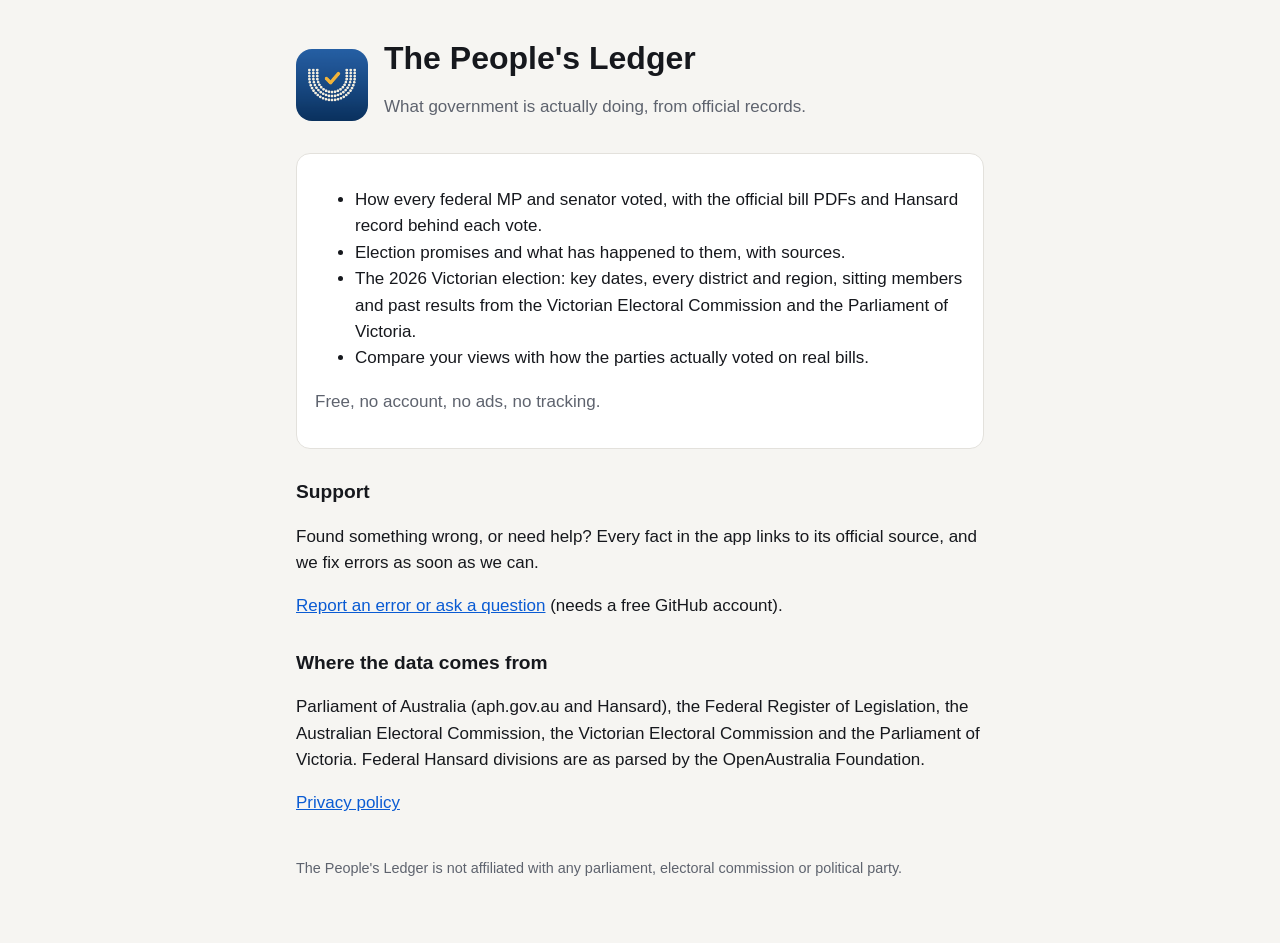
==== index.html @ 7ad3bb3e "Website, privacy policy and data feed for The People's Ledger Co-Authored-By: Claude Opus 5.5 (1M co" ====
<!doctype html>
<html lang="en">
<head>
  <meta charset="utf-8">
  <meta name="viewport" content="width=device-width, initial-scale=1">
  <title>The People's Ledger</title>
  <meta name="description" content="What the Australian Parliament is actually doing, from official records: how every MP voted, the bills behind each vote, election promises and the 2026 Victorian election.">
  <link rel="icon" href="icon.png">
  <link rel="stylesheet" href="style.css">
</head>
<body>
  <main>
    <div class="hero">
      <img src="icon.png" alt="">
      <div>
        <h1>The People's Ledger</h1>
        <p class="muted">What government is actually doing, from official records.</p>
      </div>
    </div>

    <div class="card">
      <ul>
        <li>How every federal MP and senator voted, with the official bill PDFs and Hansard record behind each vote.</li>
        <li>Election promises and what has happened to them, with sources.</li>
        <li>The 2026 Victorian election: key dates, every district and region, sitting members and past results from the Victorian Electoral Commission and the Parliament of Victoria.</li>
        <li>Compare your views with how the parties actually voted on real bills.</li>
      </ul>
      <p class="muted">Free, no account, no ads, no tracking.</p>
    </div>

    <h2 id="support">Support</h2>
    <p>Found something wrong, or need help? Every fact in the app links to its official source, and we fix errors as soon as we can.</p>
    <p><a href="https://github.com/berginj92-rgb/peoples-ledger/issues/new">Report an error or ask a question</a> (needs a free GitHub account).</p>

    <h2>Where the data comes from</h2>
    <p>Parliament of Australia (aph.gov.au and Hansard), the Federal Register of Legislation, the Australian Electoral Commission, the Victorian Electoral Commission and the Parliament of Victoria. Federal Hansard divisions are as parsed by the OpenAustralia Foundation.</p>

    <p><a href="privacy.html">Privacy policy</a></p>
    <footer>The People's Ledger is not affiliated with any parliament, electoral commission or political party.</footer>
  </main>
</body>
</html>
---- style.css ----
:root { --bg: #F6F5F2; --card: #FFFFFF; --text: #16181D; --muted: #5E636E; --border: #E3E1DC; --accent: #1D4E89; --link: #0A5BD3; }
@media (prefers-color-scheme: dark) { :root { --bg: #0E1013; --card: #181B20; --text: #F2F3F5; --muted: #A3A8B3; --border: #2A2E35; --accent: #8DB6EA; --link: #6FB1FF; } }
* { box-sizing: border-box; }
body { margin: 0; background: var(--bg); color: var(--text); font: 17px/1.55 -apple-system, BlinkMacSystemFont, "Segoe UI", Roboto, sans-serif; }
main { max-width: 720px; margin: 0 auto; padding: 32px 16px 64px; }
h1 { font-size: 2rem; line-height: 1.15; margin: 8px 0 4px; }
h2 { font-size: 1.2rem; margin: 28px 0 6px; }
p, li { color: var(--text); }
.muted, .updated { color: var(--muted); }
a { color: var(--link); }
.card { background: var(--card); border: 1px solid var(--border); border-radius: 14px; padding: 16px 18px; margin: 16px 0; }
.hero { display: flex; gap: 16px; align-items: center; }
.hero img { width: 72px; height: 72px; border-radius: 16px; }
.back a { text-decoration: none; }
footer { color: var(--muted); font-size: 0.9rem; margin-top: 40px; }
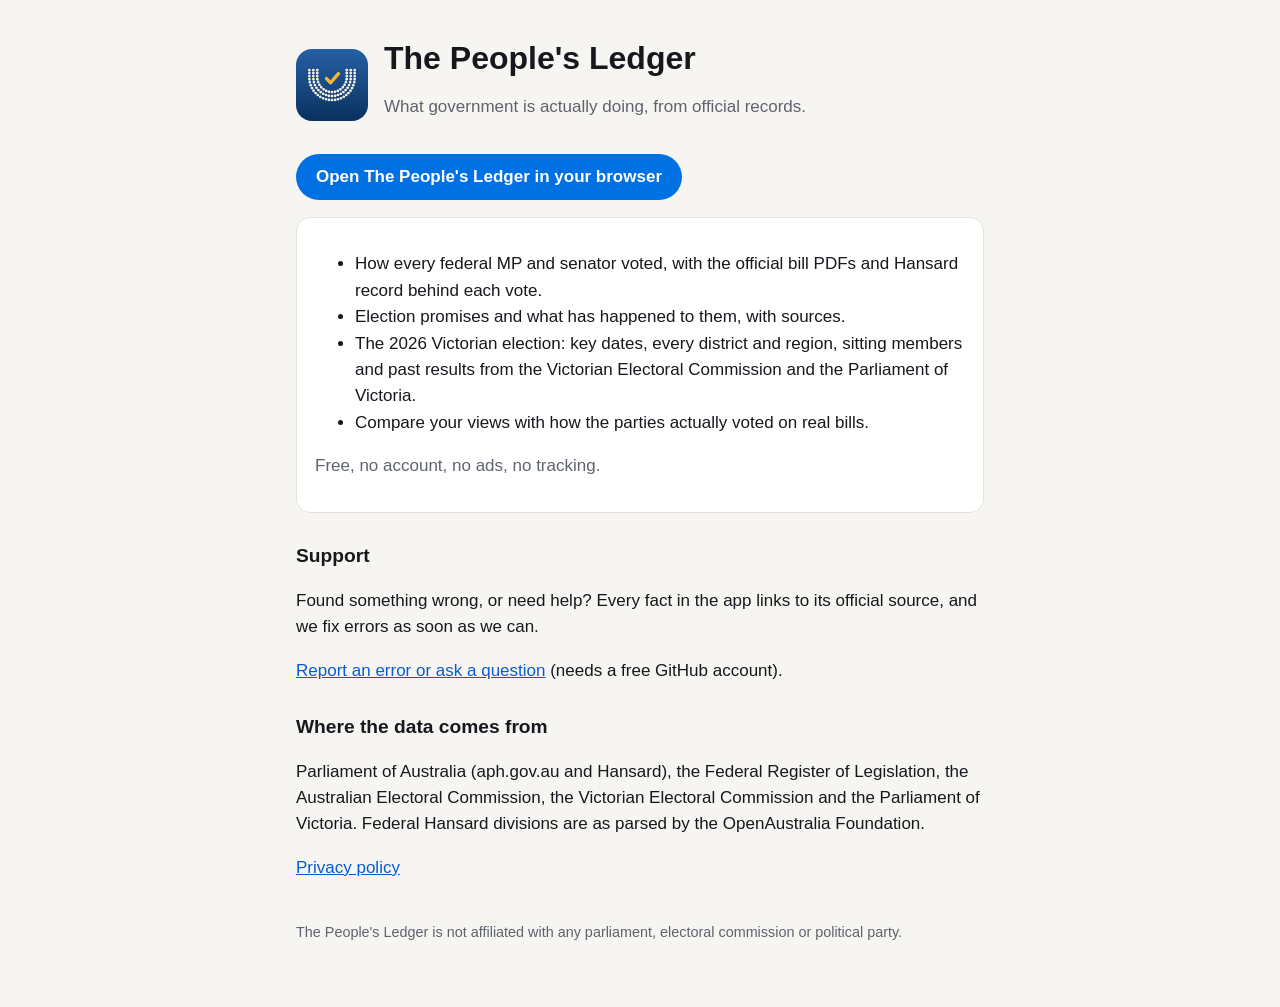
==== commit 2bd69f1d: "Web version of The People's Ledger at /app (the app's screens, Liquid Glass style) Co-Authored-By: C" ====
--- a/index.html
+++ b/index.html
@@ -17,6 +17,8 @@
         <p class="muted">What government is actually doing, from official records.</p>
       </div>
     </div>
+
+    <p><a href="app/" style="display:inline-block;background:#0071E3;color:#fff;padding:10px 20px;border-radius:999px;text-decoration:none;font-weight:600">Open The People's Ledger in your browser</a></p>
 
     <div class="card">
       <ul>
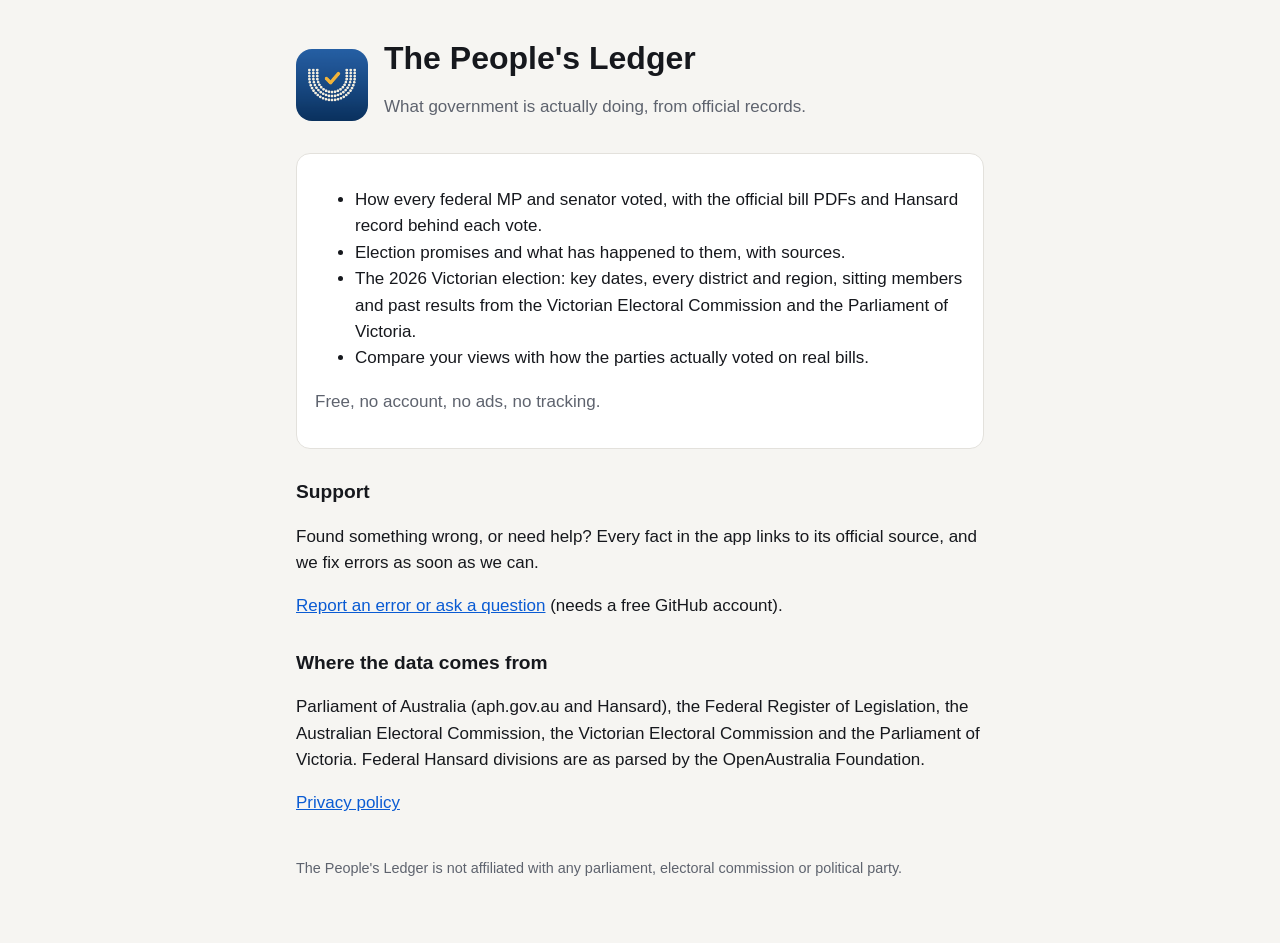
==== commit d9e1fb5a: "Revert "Web version of The People's Ledger at /app (the app's screens, Liquid Glass style)" This rev" ====
--- a/index.html
+++ b/index.html
@@ -17,8 +17,6 @@
         <p class="muted">What government is actually doing, from official records.</p>
       </div>
     </div>
-
-    <p><a href="app/" style="display:inline-block;background:#0071E3;color:#fff;padding:10px 20px;border-radius:999px;text-decoration:none;font-weight:600">Open The People's Ledger in your browser</a></p>
 
     <div class="card">
       <ul>
